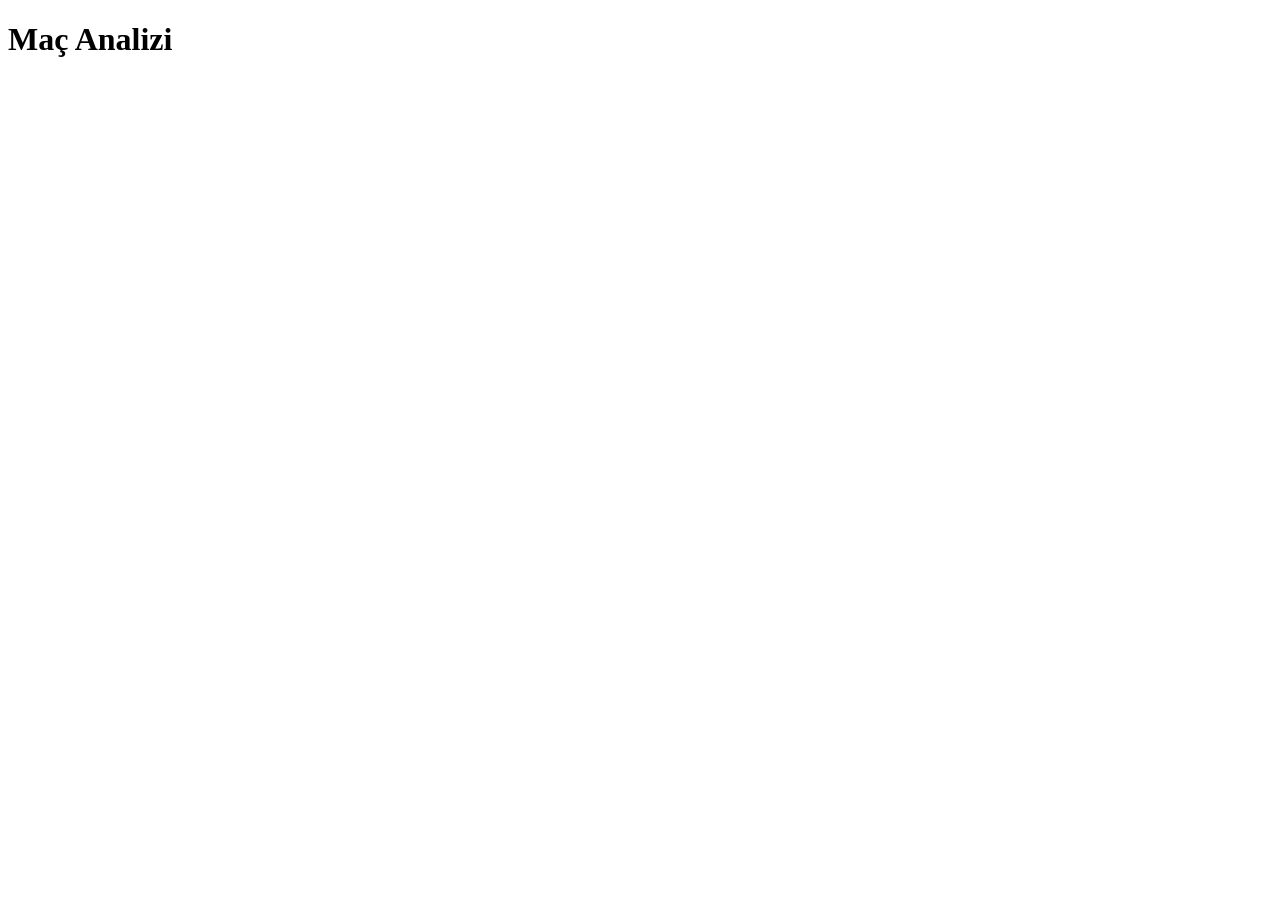
==== analysis.html @ 62af533c "Add files via upload" ====
<!DOCTYPE html>
<html lang="tr">
<head>
<meta charset="UTF-8">
<meta name="viewport" content="width=device-width, initial-scale=1.0">
<title>Football AI Pro — Maç Analizi</title>
<link rel="preconnect" href="https://fonts.googleapis.com">
<link href="https://fonts.googleapis.com/css2?family=Source+Serif+4:opsz,wght@8..60,400;8..60,600;8..60,700&family=IBM+Plex+Mono:wght@400;500;600&family=Inter:wght@400;500;600&display=swap" rel="stylesheet">
<link rel="stylesheet" href="css/style.css">
<link rel="stylesheet" href="css/dashboard.css">
</head>
<body>
<div class="app-shell">
  <div id="sidebar-slot"></div>
  <div class="main">
    <div class="page-header">
      <h1>Maç Analizi</h1>
      <div class="sub" id="dateLabel"></div>
    </div>
    <div id="content"></div>
  </div>
</div>

<script src="js/storage.js"></script>
<script src="js/poisson.js"></script>
<script src="js/edge.js"></script>
<script src="js/app.js"></script>
<script>
initShell('analysis');
const analysis = getLastAnalysis();
document.getElementById('dateLabel').textContent = analysis ? `Son analiz: ${analysis.date}` : 'Henüz analiz yapılmadı';

const el = document.getElementById('content');
if(!analysis){
  el.innerHTML = `<div class="panel"><p class="empty-note">Henüz bir analiz yapılmadı. Dashboard sayfasından maç verisi girip "Analiz Et" butonuna bas.</p></div>`;
} else {
  let html = `<div class="panel"><h2>Maç Bazlı Detay</h2><div class="table-scroll"><table>
    <thead><tr><th>Maç</th><th>Ev Form</th><th>Dep Form</th><th>Ev Gol Ort.</th><th>Dep Gol Ort.</th><th>Poisson λ</th><th>Tahmini Skor</th><th>Güven</th></tr></thead><tbody>`;
  analysis.projections.forEach(p=>{
    html += `<tr>
      <td>${p.evTakim} - ${p.depTakim}</td>
      <td>${formStr(p.evForm)}</td><td>${formStr(p.depForm)}</td>
      <td>${p.evGolOrt!==null?p.evGolOrt.toFixed(2):'—'}</td>
      <td>${p.depGolOrt!==null?p.depGolOrt.toFixed(2):'—'}</td>
      <td>${p.lambdaTotal}</td><td>${p.tahminiSkor}</td><td class="tag">${p.guven}</td>
    </tr>`;
  });
  html += `</tbody></table></div></div>`;

  html += `<div class="panel"><h2>Tüm Bacaklar (Model vs Oran)</h2><div class="table-scroll"><table>
    <thead><tr><th>Maç</th><th>Pazar</th><th>Model</th><th>Oran</th><th>İma Edilen</th><th>Edge</th><th>EV</th><th>Risk</th><th>Yıldız</th></tr></thead><tbody>`;
  [...analysis.legs].sort((a,b)=>b.edge-a.edge).forEach(l=>{
    html += `<tr>
      <td>${l.mac}</td><td>${l.pazar}</td><td>${(l.modelProb*100).toFixed(1)}%</td><td>${l.odds}</td>
      <td>${(l.implied*100).toFixed(1)}%</td>
      <td class="${l.edge>=0?'edge-pos':'edge-neg'}">${(l.edge*100).toFixed(1)}%</td>
      <td class="${l.ev>=0?'edge-pos':'edge-neg'}">${l.ev>=0?'+':''}${(l.ev*100).toFixed(1)}%</td>
      <td>${l.risk}</td><td class="stars">${starString(l.stars)}</td>
    </tr>`;
  });
  html += `</tbody></table></div></div>`;
  el.innerHTML = html;
}

function formStr(form){
  if(!form) return '<span style="color:var(--muted)">veri yok</span>';
  const colored = form.split('').map(c=>{
    const cls = c==='W'?'w':(c==='L'?'l':'d');
    return `<span class="${cls}">${c}</span>`;
  }).join('');
  return `<span class="form-string">${colored}</span>`;
}
</script>
</body>
</html>
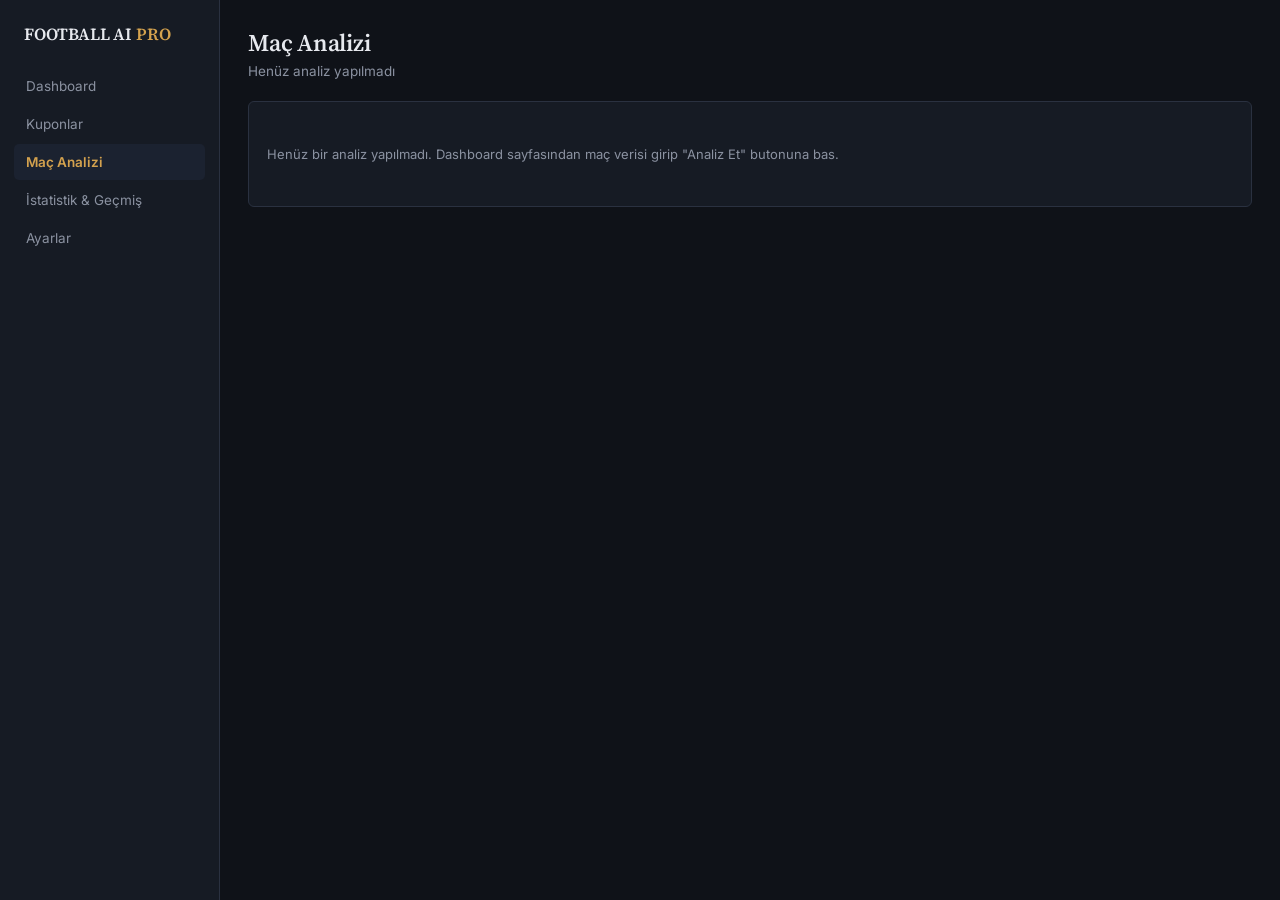
==== commit 5b2a416a: "filtreleme paneli + tum ozellikler tamamlandi" ====
--- a/analysis.html
+++ b/analysis.html
@@ -24,6 +24,7 @@
 <script src="js/storage.js"></script>
 <script src="js/poisson.js"></script>
 <script src="js/edge.js"></script>
+<script src="js/statistics.js"></script>
 <script src="js/app.js"></script>
 <script>
 initShell('analysis');
@@ -31,10 +32,55 @@
 document.getElementById('dateLabel').textContent = analysis ? `Son analiz: ${analysis.date}` : 'Henüz analiz yapılmadı';
 
 const el = document.getElementById('content');
+
 if(!analysis){
   el.innerHTML = `<div class="panel"><p class="empty-note">Henüz bir analiz yapılmadı. Dashboard sayfasından maç verisi girip "Analiz Et" butonuna bas.</p></div>`;
 } else {
-  let html = `<div class="panel"><h2>Maç Bazlı Detay</h2><div class="table-scroll"><table>
+  renderPage();
+}
+
+function formStr(form){
+  if(!form) return '<span style="color:var(--muted)">veri yok</span>';
+  const colored = form.split('').map(c=>{
+    const cls = c==='W'?'w':(c==='L'?'l':'d');
+    return `<span class="${cls}">${c}</span>`;
+  }).join('');
+  return `<span class="form-string">${colored}</span>`;
+}
+
+function renderPage(){
+  const ligler = [...new Set(analysis.legs.map(l=>l.lig).filter(Boolean))].sort();
+  const marketler = [...new Set(analysis.legs.map(l=>l.pazar))].sort();
+
+  let html = `<div class="panel">
+    <h2>Filtreler</h2>
+    <p class="hint">Tüm filtreler aynı anda birlikte çalışır. Sadece "Tüm Bacaklar" tablosunu etkiler.</p>
+    <div class="stat-row" style="grid-template-columns:repeat(3,1fr);">
+      <div class="field">
+        <label>Lig</label>
+        <select id="f_lig"><option value="">Tümü</option>${ligler.map(l=>`<option value="${l}">${l}</option>`).join('')}</select>
+      </div>
+      <div class="field">
+        <label>Bahis Marketi</label>
+        <select id="f_market"><option value="">Tümü</option>${marketler.map(m=>`<option value="${m}">${m}</option>`).join('')}</select>
+      </div>
+      <div class="field">
+        <label>Risk Seviyesi</label>
+        <select id="f_risk"><option value="">Tümü</option><option>Düşük</option><option>Orta</option><option>Yüksek</option><option>Belirsiz</option></select>
+      </div>
+    </div>
+    <div class="stat-row" style="grid-template-columns:repeat(4,1fr);">
+      <div class="field"><label>Min. Oran <span id="v_fOdds"></span></label><input type="range" id="f_minOdds" min="1" max="20" step="0.1" value="1"></div>
+      <div class="field"><label>Min. Güven Puanı <span id="v_fGuven"></span></label><input type="range" id="f_minGuven" min="0" max="100" step="5" value="0"></div>
+      <div class="field"><label>Min. Edge (%) <span id="v_fEdge"></span></label><input type="range" id="f_minEdge" min="-50" max="50" step="1" value="-50"></div>
+      <div class="field" style="display:flex;align-items:flex-end;">
+        <label style="display:flex;align-items:center;gap:6px;margin:0;"><input type="checkbox" id="f_hideWeak" style="width:15px;height:15px;"> Gerçek başarı oranı %30 altındaki marketleri gizle</label>
+      </div>
+    </div>
+    <div class="btn-row"><button class="ghost" onclick="temizleFiltreler()">Filtreleri Temizle</button><span class="save-note" id="filterCount"></span></div>
+  </div>`;
+
+  html += `<div class="panel"><h2>Maç Bazlı Detay</h2><div class="table-scroll"><table>
     <thead><tr><th>Maç</th><th>Ev Form</th><th>Dep Form</th><th>Ev Gol Ort.</th><th>Dep Gol Ort.</th><th>Poisson λ</th><th>Tahmini Skor</th><th>Güven</th></tr></thead><tbody>`;
   analysis.projections.forEach(p=>{
     html += `<tr>
@@ -47,29 +93,78 @@
   });
   html += `</tbody></table></div></div>`;
 
-  html += `<div class="panel"><h2>Tüm Bacaklar (Model vs Oran)</h2><div class="table-scroll"><table>
-    <thead><tr><th>Maç</th><th>Pazar</th><th>Model</th><th>Oran</th><th>İma Edilen</th><th>Edge</th><th>EV</th><th>Risk</th><th>Yıldız</th></tr></thead><tbody>`;
-  [...analysis.legs].sort((a,b)=>b.edge-a.edge).forEach(l=>{
+  html += `<div class="panel"><h2>Tüm Bacaklar (Model vs Oran)</h2><div class="table-scroll" id="legTableZone"></div></div>`;
+
+  el.innerHTML = html;
+
+  ['f_lig','f_market','f_risk','f_hideWeak'].forEach(id=>document.getElementById(id).addEventListener('change', uygulaFiltreler));
+  ['f_minOdds','f_minGuven','f_minEdge'].forEach(id=>document.getElementById(id).addEventListener('input', ()=>{ updateFilterLabels(); uygulaFiltreler(); }));
+  updateFilterLabels();
+  uygulaFiltreler();
+}
+
+function updateFilterLabels(){
+  document.getElementById('v_fOdds').textContent = document.getElementById('f_minOdds').value;
+  document.getElementById('v_fGuven').textContent = document.getElementById('f_minGuven').value;
+  document.getElementById('v_fEdge').textContent = document.getElementById('f_minEdge').value + '%';
+}
+
+function temizleFiltreler(){
+  document.getElementById('f_lig').value = '';
+  document.getElementById('f_market').value = '';
+  document.getElementById('f_risk').value = '';
+  document.getElementById('f_hideWeak').checked = false;
+  document.getElementById('f_minOdds').value = 1;
+  document.getElementById('f_minGuven').value = 0;
+  document.getElementById('f_minEdge').value = -50;
+  updateFilterLabels();
+  uygulaFiltreler();
+}
+
+function uygulaFiltreler(){
+  const lig = document.getElementById('f_lig').value;
+  const market = document.getElementById('f_market').value;
+  const risk = document.getElementById('f_risk').value;
+  const minOdds = parseFloat(document.getElementById('f_minOdds').value);
+  const minGuven = parseFloat(document.getElementById('f_minGuven').value);
+  const minEdge = parseFloat(document.getElementById('f_minEdge').value)/100;
+  const hideWeak = document.getElementById('f_hideWeak').checked;
+
+  let zayifMarketler = new Set();
+  if(hideWeak){
+    const marketRates = computeStatistics().marketRates || [];
+    marketRates.forEach(m=>{ if(m.rate < 0.30) zayifMarketler.add(m.market); });
+  }
+
+  const filtreli = analysis.legs.filter(l=>
+    (!lig || l.lig===lig) &&
+    (!market || l.pazar===market) &&
+    (!risk || l.risk===risk) &&
+    l.odds >= minOdds &&
+    l.guvenScore >= minGuven &&
+    l.edge >= minEdge &&
+    !(hideWeak && zayifMarketler.has(l.pazar))
+  );
+
+  document.getElementById('filterCount').textContent = `${filtreli.length} / ${analysis.legs.length} bacak gösteriliyor`;
+
+  let html = `<table><thead><tr><th>Maç</th><th>Lig</th><th>Pazar</th><th>Model</th><th>Oran</th><th>İma Edilen</th><th>Edge</th><th>EV</th><th>Risk</th><th>Yıldız</th></tr></thead><tbody>`;
+  [...filtreli].sort((a,b)=>b.edge-a.edge).forEach(l=>{
     html += `<tr>
-      <td>${l.mac}</td><td>${l.pazar}</td><td>${(l.modelProb*100).toFixed(1)}%</td><td>${l.odds}</td>
+      <td>${l.mac}</td><td>${l.lig||'—'}</td><td>${l.pazar}</td><td>${(l.modelProb*100).toFixed(1)}%</td><td>${l.odds}</td>
       <td>${(l.implied*100).toFixed(1)}%</td>
       <td class="${l.edge>=0?'edge-pos':'edge-neg'}">${(l.edge*100).toFixed(1)}%</td>
       <td class="${l.ev>=0?'edge-pos':'edge-neg'}">${l.ev>=0?'+':''}${(l.ev*100).toFixed(1)}%</td>
       <td>${l.risk}</td><td class="stars">${starString(l.stars)}</td>
     </tr>`;
   });
-  html += `</tbody></table></div></div>`;
-  el.innerHTML = html;
-}
-
-function formStr(form){
-  if(!form) return '<span style="color:var(--muted)">veri yok</span>';
-  const colored = form.split('').map(c=>{
-    const cls = c==='W'?'w':(c==='L'?'l':'d');
-    return `<span class="${cls}">${c}</span>`;
-  }).join('');
-  return `<span class="form-string">${colored}</span>`;
+  html += `</tbody></table>`;
+  if(filtreli.length===0){
+    html = `<p class="empty-note">Bu filtrelere uyan bacak yok. "Filtreleri Temizle" ile baştan başlayabilirsin.</p>`;
+  }
+  document.getElementById('legTableZone').innerHTML = html;
 }
 </script>
 </body>
 </html>
+
--- a/css/style.css
+++ b/css/style.css
@@ -0,0 +1,137 @@
+/* ============================================================
+   FOOTBALL AI PRO — Ortak Tasarım Sistemi
+   ============================================================ */
+:root{
+  --bg:#0F1218;
+  --panel:#161B24;
+  --panel-2:#1B2230;
+  --line:#2A3140;
+  --text:#E7E9EE;
+  --muted:#8B92A1;
+  --muted-2:#5C6270;
+  --growth:#4FA88F;
+  --risk:#C15B3D;
+  --gold:#D4A24E;
+  --blue:#5B8DEF;
+  --radius:6px;
+}
+:root[data-theme="light"]{
+  --bg:#F4F5F7;
+  --panel:#FFFFFF;
+  --panel-2:#F0F1F4;
+  --line:#DEE1E8;
+  --text:#1B2230;
+  --muted:#666E7D;
+  --muted-2:#8B92A1;
+}
+*{box-sizing:border-box;}
+html,body{margin:0;padding:0;background:var(--bg);color:var(--text);
+  font-family:'Inter',system-ui,-apple-system,sans-serif;}
+a{color:inherit;}
+
+.app-shell{display:grid;grid-template-columns:220px 1fr;min-height:100vh;}
+@media (max-width:820px){.app-shell{grid-template-columns:1fr;}}
+
+/* ---------- Sidebar ---------- */
+.sidebar{background:var(--panel);border-right:1px solid var(--line);padding:22px 14px;position:sticky;top:0;height:100vh;}
+@media (max-width:820px){.sidebar{position:relative;height:auto;border-right:none;border-bottom:1px solid var(--line);}}
+.brand{font-family:'Source Serif 4',serif;font-weight:600;font-size:17px;padding:0 10px 22px;letter-spacing:-0.01em;}
+.brand .dot{color:var(--gold);}
+.nav-item{display:flex;align-items:center;gap:10px;padding:10px 12px;border-radius:5px;color:var(--muted);
+  font-size:13.5px;text-decoration:none;margin-bottom:2px;}
+.nav-item:hover{background:var(--panel-2);color:var(--text);}
+.nav-item.active{background:var(--panel-2);color:var(--gold);font-weight:600;}
+.nav-item svg{width:16px;height:16px;flex-shrink:0;}
+
+/* ---------- Main content ---------- */
+.main{padding:26px 28px 60px;max-width:1180px;}
+@media (max-width:600px){.main{padding:18px 16px 50px;}}
+.page-header{margin-bottom:22px;}
+.page-header h1{font-family:'Source Serif 4',serif;font-weight:600;font-size:24px;margin:0 0 4px;letter-spacing:-0.01em;}
+.page-header .sub{color:var(--muted);font-size:13.5px;}
+
+/* ---------- Panels / cards ---------- */
+.panel{background:var(--panel);border:1px solid var(--line);border-radius:var(--radius);padding:18px;margin-bottom:16px;}
+.panel h2{font-family:'Source Serif 4',serif;font-weight:600;font-size:16px;margin:0 0 4px;}
+.panel .hint{color:var(--muted);font-size:12px;margin:0 0 14px;line-height:1.5;}
+
+.stat-row{display:grid;grid-template-columns:repeat(4,1fr);gap:12px;margin-bottom:18px;}
+@media (max-width:760px){.stat-row{grid-template-columns:repeat(2,1fr);}}
+.stat{background:var(--panel);border:1px solid var(--line);border-radius:var(--radius);padding:14px 16px;}
+.stat .lbl{font-size:11px;color:var(--muted);margin-bottom:8px;line-height:1.4;}
+.stat .num{font-family:'IBM Plex Mono',monospace;font-size:21px;font-weight:600;}
+.num-gold{color:var(--gold);} .num-growth{color:var(--growth);} .num-risk{color:var(--risk);}
+
+/* ---------- Forms ---------- */
+textarea, input[type=text], input[type=number], select{
+  width:100%;background:var(--panel-2);border:1px solid var(--line);color:var(--text);
+  padding:10px 12px;border-radius:5px;font-family:'IBM Plex Mono',monospace;font-size:12.5px;
+}
+textarea{min-height:150px;resize:vertical;line-height:1.6;}
+textarea:focus, input:focus, select:focus{outline:none;border-color:var(--growth);}
+label{display:block;font-size:12px;color:var(--muted);margin-bottom:6px;}
+.field{margin-bottom:16px;}
+
+.checkbox-row{display:flex;gap:18px;flex-wrap:wrap;}
+.checkbox-row label{display:flex;align-items:center;gap:7px;color:var(--text);font-size:13px;margin:0;}
+.checkbox-row input[type=checkbox]{width:15px;height:15px;accent-color:var(--growth);}
+
+button.primary{background:var(--gold);color:#241A08;border:none;padding:11px 22px;border-radius:5px;
+  font-weight:600;font-size:14px;cursor:pointer;font-family:'Inter',sans-serif;}
+button.primary:hover{filter:brightness(1.08);}
+button.primary:disabled{opacity:0.5;cursor:not-allowed;}
+button.ghost{background:var(--panel-2);border:1px solid var(--line);color:var(--text);padding:9px 15px;
+  border-radius:5px;font-size:12.5px;cursor:pointer;font-family:'Inter',sans-serif;}
+button.ghost:hover{border-color:var(--growth);}
+.btn-row{display:flex;gap:10px;flex-wrap:wrap;align-items:center;}
+
+/* ---------- Tables ---------- */
+.table-scroll{overflow-x:auto;}
+table{width:100%;border-collapse:collapse;font-size:12.5px;}
+th{text-align:left;color:var(--muted);font-weight:500;font-size:11px;padding:0 8px 8px;border-bottom:1px solid var(--line);}
+td{padding:8px 8px;border-bottom:1px solid var(--line);}
+.edge-pos{color:var(--growth);font-family:'IBM Plex Mono',monospace;}
+.edge-neg{color:var(--risk);font-family:'IBM Plex Mono',monospace;}
+.tag{font-size:10.5px;color:var(--muted);padding:2px 7px;border:1px solid var(--line);border-radius:20px;display:inline-block;}
+
+/* ---------- Progress ---------- */
+.progress-wrap{margin:8px 0;}
+.progress-label{font-size:12px;color:var(--muted);margin-bottom:5px;display:flex;justify-content:space-between;}
+.progress-bar{height:6px;background:var(--panel-2);border-radius:4px;overflow:hidden;}
+.progress-fill{height:100%;background:var(--growth);width:0%;transition:width 0.4s ease;}
+
+/* ---------- Stars ---------- */
+.stars{color:var(--gold);letter-spacing:1px;font-size:13px;}
+.stars .off{color:var(--line);}
+
+/* ---------- Coupon / match cards ---------- */
+.coupon-card{border:1px solid var(--line);border-radius:var(--radius);padding:15px 17px;margin-bottom:12px;background:var(--panel-2);}
+.coupon-card .head{display:flex;justify-content:space-between;align-items:baseline;margin-bottom:8px;flex-wrap:wrap;gap:6px;}
+.coupon-card h3{font-family:'Source Serif 4',serif;font-size:14.5px;margin:0;font-weight:600;}
+.coupon-card .leg-line{font-size:12.5px;padding:4px 0;border-bottom:1px dashed var(--line);}
+.coupon-card .leg-line:last-of-type{border-bottom:none;}
+.coupon-card .leg-line b{color:var(--gold);}
+.coupon-card .meta-row{display:flex;gap:14px;margin-top:10px;font-size:11.5px;color:var(--muted);}
+
+.spotlight-card{background:linear-gradient(180deg, var(--panel-2), var(--panel));border:1px solid var(--gold);border-radius:var(--radius);padding:18px;}
+.spotlight-card .team{font-family:'Source Serif 4',serif;font-size:19px;font-weight:600;margin:6px 0;}
+.spotlight-grid{display:grid;grid-template-columns:repeat(4,1fr);gap:10px;margin-top:12px;}
+@media (max-width:700px){.spotlight-grid{grid-template-columns:repeat(2,1fr);}}
+.spotlight-grid .cell{background:var(--panel);border:1px solid var(--line);border-radius:5px;padding:9px 11px;}
+.spotlight-grid .cell .k{font-size:10.5px;color:var(--muted);margin-bottom:4px;}
+.spotlight-grid .cell .v{font-family:'IBM Plex Mono',monospace;font-size:14px;font-weight:600;}
+
+.empty-note{color:var(--muted);font-size:13px;line-height:1.7;padding:10px 0;}
+.no-play-banner{background:#241416;border:1px solid #4A2A2E;color:var(--risk);padding:16px 18px;border-radius:var(--radius);
+  font-weight:600;text-align:center;font-size:15px;}
+
+.ai-comment{background:var(--panel-2);border-left:3px solid var(--gold);padding:14px 16px;border-radius:0 5px 5px 0;
+  font-size:13px;line-height:1.7;}
+.ai-comment p{margin:0 0 8px;}
+.ai-comment p:last-child{margin-bottom:0;}
+
+footer.legal{margin-top:24px;font-size:11.5px;color:var(--muted-2);line-height:1.6;border-top:1px solid var(--line);padding-top:16px;}
+
+.save-note{font-size:11.5px;color:var(--muted);}
+.form-string{font-family:'IBM Plex Mono',monospace;letter-spacing:2px;font-size:13px;}
+.form-string .w{color:var(--growth);} .form-string .d{color:var(--gold);} .form-string .l{color:var(--risk);}
--- a/css/dashboard.css
+++ b/css/dashboard.css
@@ -0,0 +1,14 @@
+/* Yazdır / PDF olarak kaydet modu icin */
+@media print{
+  .sidebar, .btn-row, .no-print{ display:none !important; }
+  .app-shell{ display:block !important; }
+  .main{ padding:0 !important; max-width:100% !important; }
+  body{ background:#fff !important; color:#111 !important; }
+  .panel, .coupon-card, .stat, .spotlight-card{
+    background:#fff !important; border:1px solid #ccc !important; color:#111 !important;
+    break-inside:avoid;
+  }
+  .num-gold, .edge-pos, .stars{ color:#111 !important; }
+  .edge-neg{ color:#900 !important; }
+  a[href]:after{ content:""; }
+}
